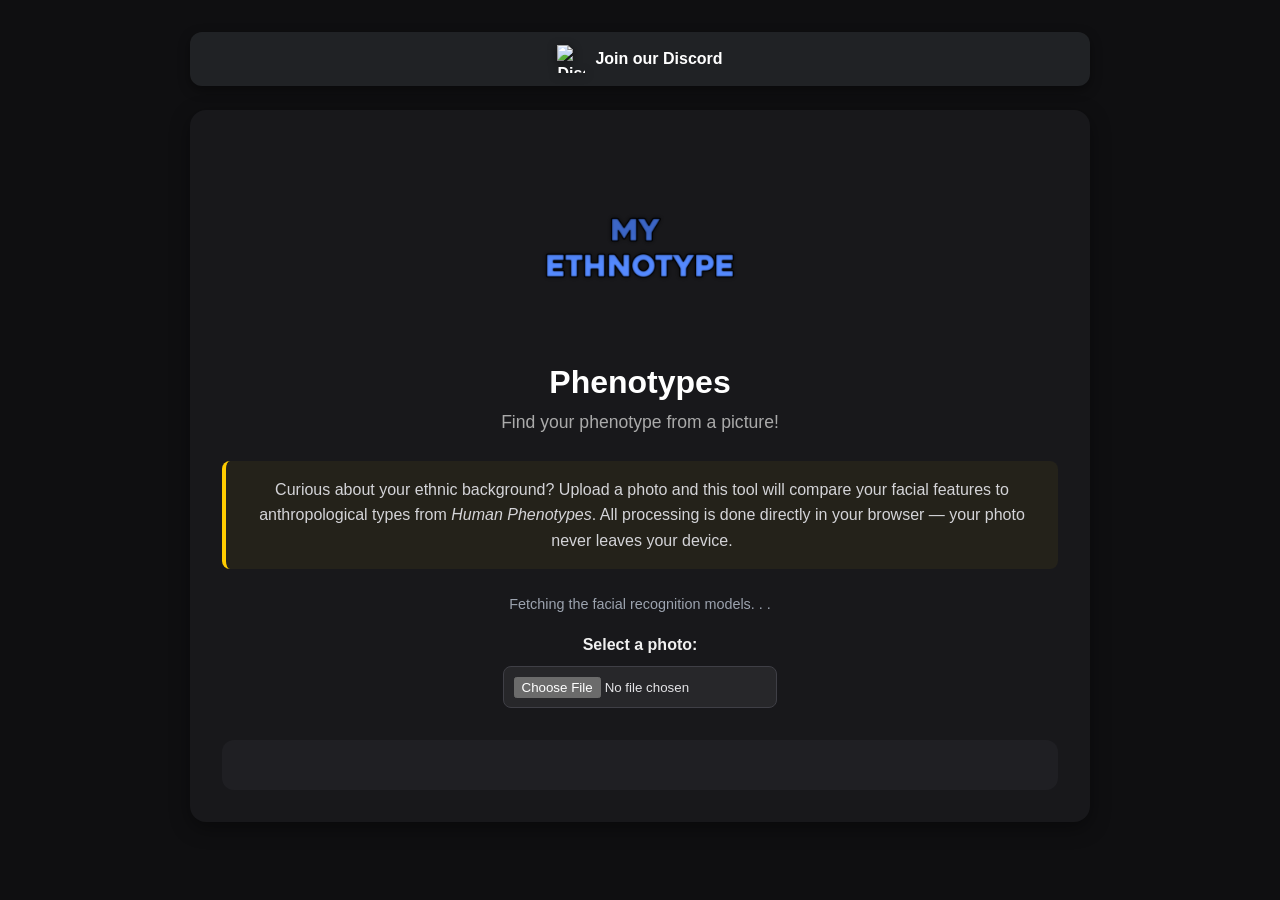
==== index.html @ 5595a9e1 "Update index.html" ====
<!DOCTYPE html>
<html lang="en-US">
  <head>
    <meta charset="utf-8" />
    <meta name="viewport" content="width=device-width, initial-scale=1" />
    <meta name="color-scheme" content="dark" />

    <title>Find your phenotype from a picture!</title>
    <meta name="description" content="Find which of the anthropological phenotypes are your closest match using a single photo! Your photo is not saved.">

    <meta property="og:title" content="Find your phenotype from a picture!">
    <meta property="og:url" content="https://tomlol7.github.io/hpg/">
    <meta property="og:type" content="website">
    <meta property="og:description" content="Find which of the anthropological types from humanphenotypes.net are your closest match using a single selfie! All analysis is done on-device, your photo is not sent to any server.">
    <meta property="og:image" content="https://tomlol7.github.io/hpg/icon.png">
    <meta property="og:site_name" content="MY ETHNOTYPE">
    <meta property="og:locale" content="en_US">

    <link rel="canonical" href="https://tomlol7.github.io/hpg">
    <link rel="icon" type="image/png" href="icon.png" />
    <link rel="apple-touch-icon" href="icon.png" />

    <link rel="stylesheet" href="styles.css" />
  </head>
  <body>
    <!-- ✅ Discord top bar -->
    <div class="topbar">
      <a href="https://discord.gg/RpYyy7cpsy" target="_blank" class="discord-link">
        <img src="https://cdn.worldvectorlogo.com/logos/discord-6.svg" alt="Discord" class="discord-icon">
        <span>Join our Discord</span>
      </a>
    </div>

    <div class="container">
      <header>
        <img id="icon" src="icon.png" alt="Phenotypes Logo">
        <h1>Phenotypes</h1>
        <h4>Find your phenotype from a picture!</h4>
      </header>

      <p class="intro">
        Curious about your ethnic background? Upload a photo and this tool will compare your facial features to anthropological types from
        <i>Human Phenotypes</i>. All processing is done directly in your browser &mdash; your photo never leaves your device.
      </p>

      <div id="loader"></div>
      <div id="loading">Fetching the facial recognition models. . .</div>

      <div class="upload-card">
        <label for="imgInp" class="upload-label">Select a photo:</label>
        <input accept="image/*" type="file" id="imgInp" />
      </div>

      <div id="imgContainer" class="image-preview"></div>
      <div id="resultsContainer" class="results"></div>
    </div>

    <script src="face-api.min.js" defer></script>
    <script src="script.js" defer></script>
  </body>
</html>
---- styles.css ----
/* General Reset */
* {
  margin: 0;
  padding: 0;
  box-sizing: border-box;
}

body {
  background: #0f0f11;
  color: #f0f0f0;
  font-family: "Inter", "Segoe UI", sans-serif;
  line-height: 1.6;
  display: flex;
  flex-direction: column;
  align-items: center;
  padding: 2rem;
}

/* ===================== */
/* TOP BAR (DISCORD)     */
/* ===================== */
.topbar {
  width: 100%;
  max-width: 900px;
  background: #202225;
  padding: 0.8rem 1.5rem;
  display: flex;
  justify-content: center;
  align-items: center;
  border-radius: 12px;
  margin-bottom: 1.5rem;
  box-shadow: 0 4px 12px rgba(0, 0, 0, 0.4);
}

.discord-link {
  display: flex;
  align-items: center;
  gap: 10px;
  color: #ffffff;
  text-decoration: none;
  font-weight: 600;
  font-size: 1rem;
  transition: color 0.2s ease;
}

.discord-link:hover {
  color: #7289da; /* Discord blurple */
}

.discord-icon {
  width: 28px;
  height: 28px;
  filter: drop-shadow(0 2px 4px rgba(0, 0, 0, 0.5));
}

/* ===================== */
/* MAIN CONTAINER        */
/* ===================== */
.container {
  max-width: 900px;
  width: 100%;
  background: #18181b;
  border-radius: 16px;
  padding: 2rem;
  box-shadow: 0 6px 20px rgba(0, 0, 0, 0.4);
}

header {
  text-align: center;
  margin-bottom: 1.5rem;
}

header img {
  width: 200px;
  height: 200px;
  margin-bottom: 0.5rem;
  animation: float 6s ease-in-out infinite;
}

@keyframes float {
  0%   { transform: translate(0px, 0px); }
  25%  { transform: translate(5px, -5px); }
  50%  { transform: translate(0px, -10px); }
  75%  { transform: translate(-5px, -5px); }
  100% { transform: translate(0px, 0px); }
}

header h1 {
  font-size: 2rem;
  font-weight: 700;
  color: #ffffff;
}

header h4 {
  font-size: 1.1rem;
  color: #aaa;
  font-weight: 400;
}

.intro {
  margin-bottom: 1.5rem;
  font-size: 1rem;
  text-align: center;
  color: #d4d4d8;
  background: rgba(255, 204, 0, 0.05);
  border-left: 4px solid #ffcc00;
  padding: 1rem;
  border-radius: 8px;
}

.upload-card {
  text-align: center;
  margin-bottom: 1.5rem;
}

.upload-label {
  display: block;
  margin-bottom: 0.5rem;
  font-weight: 600;
}

input[type="file"] {
  background: #27272a;
  color: #e4e4e7;
  padding: 0.6rem;
  border: 1px solid #3f3f46;
  border-radius: 8px;
  cursor: pointer;
  transition: background 0.2s ease;
}

input[type="file"]:hover {
  background: #3f3f46;
}

.image-preview {
  margin-top: 1rem;
  text-align: center;
}

.image-preview img {
  max-width: 100%;
  border-radius: 12px;
  margin-top: 1rem;
  box-shadow: 0 4px 12px rgba(0, 0, 0, 0.5);
}

#loading {
  text-align: center;
  margin-bottom: 1rem;
  color: #9ca3af;
  font-size: 0.9rem;
}

#loader {
  display: none; /* You can add a spinner here later */
}

/* ===================== */
/* RESULTS STYLING       */
/* ===================== */
#resultsContainer {
  display: flex;
  flex-wrap: wrap;
  justify-content: center;
  gap: 25px; /* space between cards */
  margin-top: 2rem;
  padding: 1rem;
  background: #1f1f23;
  border-radius: 12px;
  min-height: 50px;
}

#resultsContainer div {
  width: 180px; /* Each card width */
  text-align: center;
  border: 1px solid #333;
  border-radius: 12px;
  padding: 12px;
  background-color: #27272a;
  transition: transform 0.2s, box-shadow 0.2s;
}

#resultsContainer div:hover {
  transform: translateY(-5px);
  box-shadow: 0 10px 25px rgba(0, 0, 0, 0.6);
}

#resultsContainer img {
  width: 100%;
  border-radius: 10px;
}

#resultsContainer h3 {
  margin: 10px 0 6px 0;
  font-size: 1.1rem;
  color: #fff;
}

.similarity {
  font-weight: bold;
  font-size: 1rem;
  color: #ffcc00; /* shade the percentage */
}
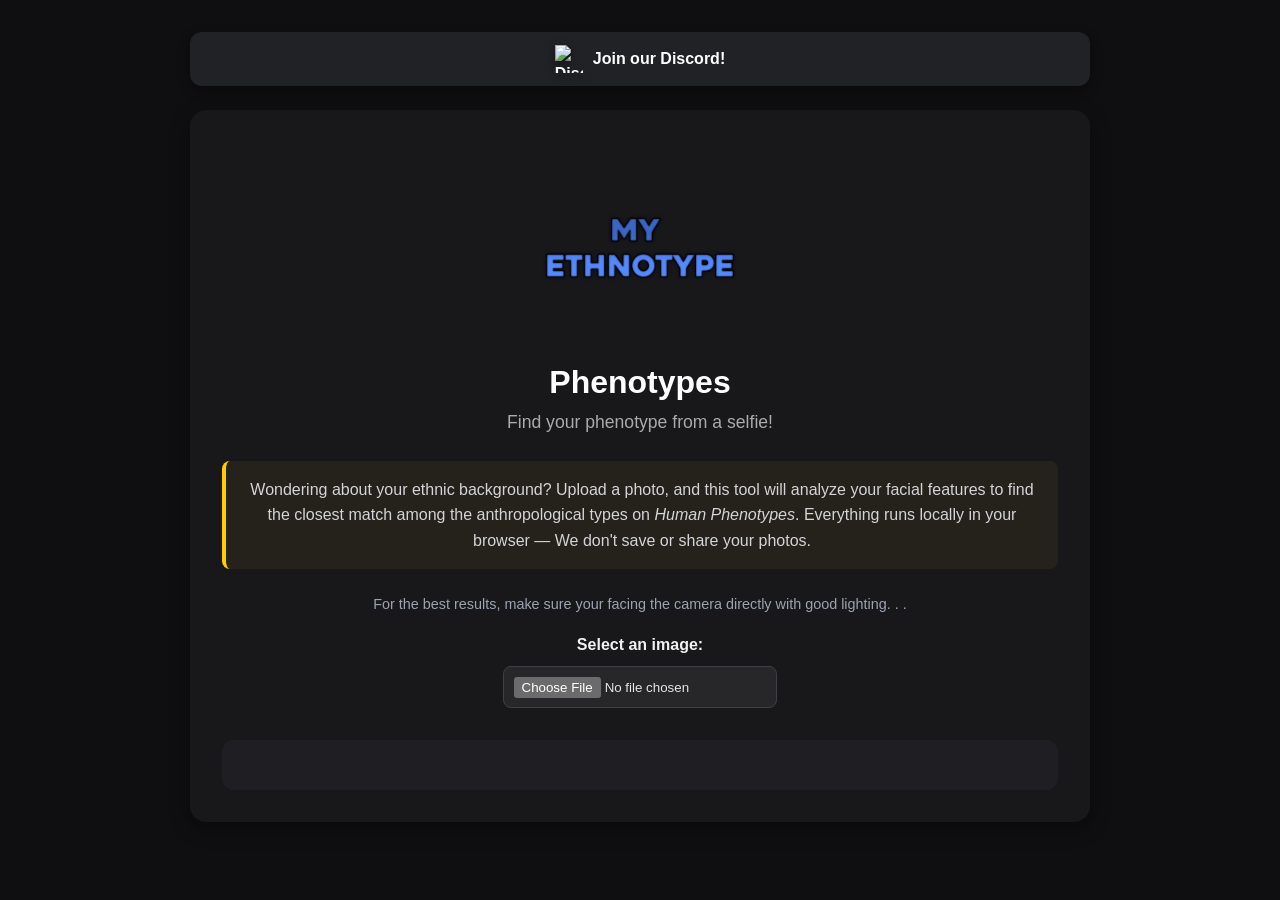
==== commit 9303027f: "Update index.html" ====
--- a/index.html
+++ b/index.html
@@ -1,19 +1,21 @@
 <!DOCTYPE html>
 <html lang="en-US">
   <head>
+    <script async src="https://pagead2.googlesyndication.com/pagead/js/adsbygoogle.js?client=ca-pub-7176060103734024"
+     crossorigin="anonymous"></script>
     <meta charset="utf-8" />
     <meta name="viewport" content="width=device-width, initial-scale=1" />
     <meta name="color-scheme" content="dark" />
 
     <title>Find your phenotype from a picture!</title>
-    <meta name="description" content="Find which of the anthropological phenotypes are your closest match using a single photo! Your photo is not saved.">
+    <meta name="description" content="Discover which anthropological type from humanphenotypes.net best matches you using just one selfie! Your photo is completely private.">
 
-    <meta property="og:title" content="Find your phenotype from a picture!">
+    <meta property="og:title" content="Find your phenotype from a selfie!">
     <meta property="og:url" content="https://tomlol7.github.io/hpg/">
     <meta property="og:type" content="website">
-    <meta property="og:description" content="Find which of the anthropological types from humanphenotypes.net are your closest match using a single selfie! All analysis is done on-device, your photo is not sent to any server.">
+    <meta property="og:description" content="Discover which anthropological type from humanphenotypes.net best matches you using just one selfie! Your photo is completely private.">
     <meta property="og:image" content="https://tomlol7.github.io/hpg/icon.png">
-    <meta property="og:site_name" content="MY ETHNOTYPE">
+    <meta property="og:site_name" content="myphenotype.xyz">
     <meta property="og:locale" content="en_US">
 
     <link rel="canonical" href="https://tomlol7.github.io/hpg">
@@ -27,7 +29,7 @@
     <div class="topbar">
       <a href="https://discord.gg/RpYyy7cpsy" target="_blank" class="discord-link">
         <img src="https://cdn.worldvectorlogo.com/logos/discord-6.svg" alt="Discord" class="discord-icon">
-        <span>Join our Discord</span>
+        <span>Join our Discord!</span>
       </a>
     </div>
 
@@ -35,19 +37,19 @@
       <header>
         <img id="icon" src="icon.png" alt="Phenotypes Logo">
         <h1>Phenotypes</h1>
-        <h4>Find your phenotype from a picture!</h4>
+        <h4>Find your phenotype from a selfie!</h4>
       </header>
 
       <p class="intro">
-        Curious about your ethnic background? Upload a photo and this tool will compare your facial features to anthropological types from
-        <i>Human Phenotypes</i>. All processing is done directly in your browser &mdash; your photo never leaves your device.
+        Wondering about your ethnic background? Upload a photo, and this tool will analyze your facial features to find the closest match among the anthropological types on <i>Human Phenotypes</i>.
+        Everything runs locally in your browser — We don't save or share your photos.
       </p>
 
       <div id="loader"></div>
-      <div id="loading">Fetching the facial recognition models. . .</div>
+      <div id="loading">For the best results, make sure your facing the camera directly with good lighting. . .</div>
 
       <div class="upload-card">
-        <label for="imgInp" class="upload-label">Select a photo:</label>
+        <label for="imgInp" class="upload-label">Select an image:</label>
         <input accept="image/*" type="file" id="imgInp" />
       </div>
 
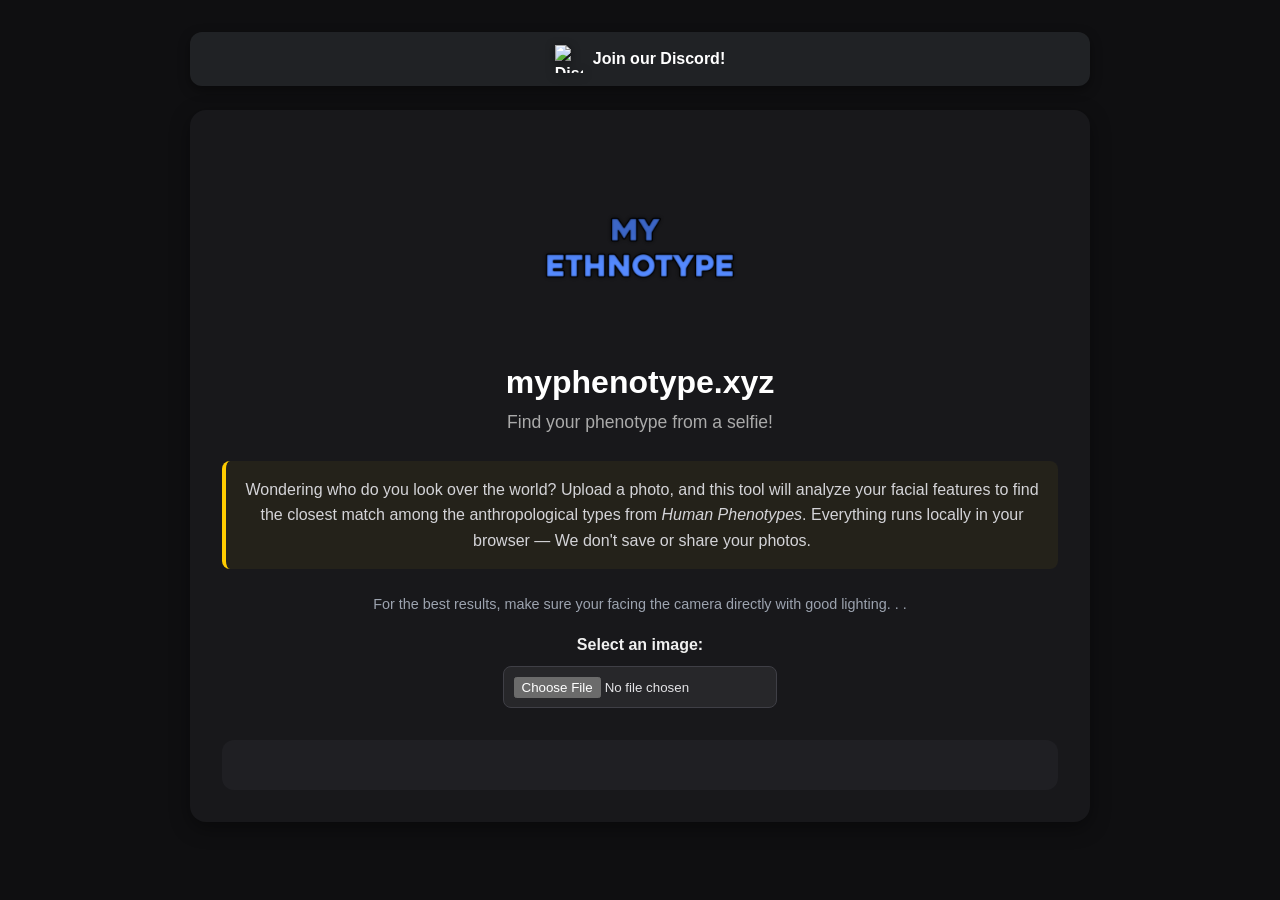
==== commit 961d4ce3: "Update index.html" ====
--- a/index.html
+++ b/index.html
@@ -7,7 +7,7 @@
     <meta name="viewport" content="width=device-width, initial-scale=1" />
     <meta name="color-scheme" content="dark" />
 
-    <title>Find your phenotype from a picture!</title>
+    <title>Find your phenotype from a selfie!</title>
     <meta name="description" content="Discover which anthropological type from humanphenotypes.net best matches you using just one selfie! Your photo is completely private.">
 
     <meta property="og:title" content="Find your phenotype from a selfie!">
@@ -25,7 +25,6 @@
     <link rel="stylesheet" href="styles.css" />
   </head>
   <body>
-    <!-- ✅ Discord top bar -->
     <div class="topbar">
       <a href="https://discord.gg/RpYyy7cpsy" target="_blank" class="discord-link">
         <img src="https://cdn.worldvectorlogo.com/logos/discord-6.svg" alt="Discord" class="discord-icon">
@@ -36,12 +35,12 @@
     <div class="container">
       <header>
         <img id="icon" src="icon.png" alt="Phenotypes Logo">
-        <h1>Phenotypes</h1>
+        <h1>myphenotype.xyz</h1>
         <h4>Find your phenotype from a selfie!</h4>
       </header>
 
       <p class="intro">
-        Wondering about your ethnic background? Upload a photo, and this tool will analyze your facial features to find the closest match among the anthropological types on <i>Human Phenotypes</i>.
+        Wondering who do you look over the world? Upload a photo, and this tool will analyze your facial features to find the closest match among the anthropological types from <i>Human Phenotypes</i>.
         Everything runs locally in your browser — We don't save or share your photos.
       </p>
 
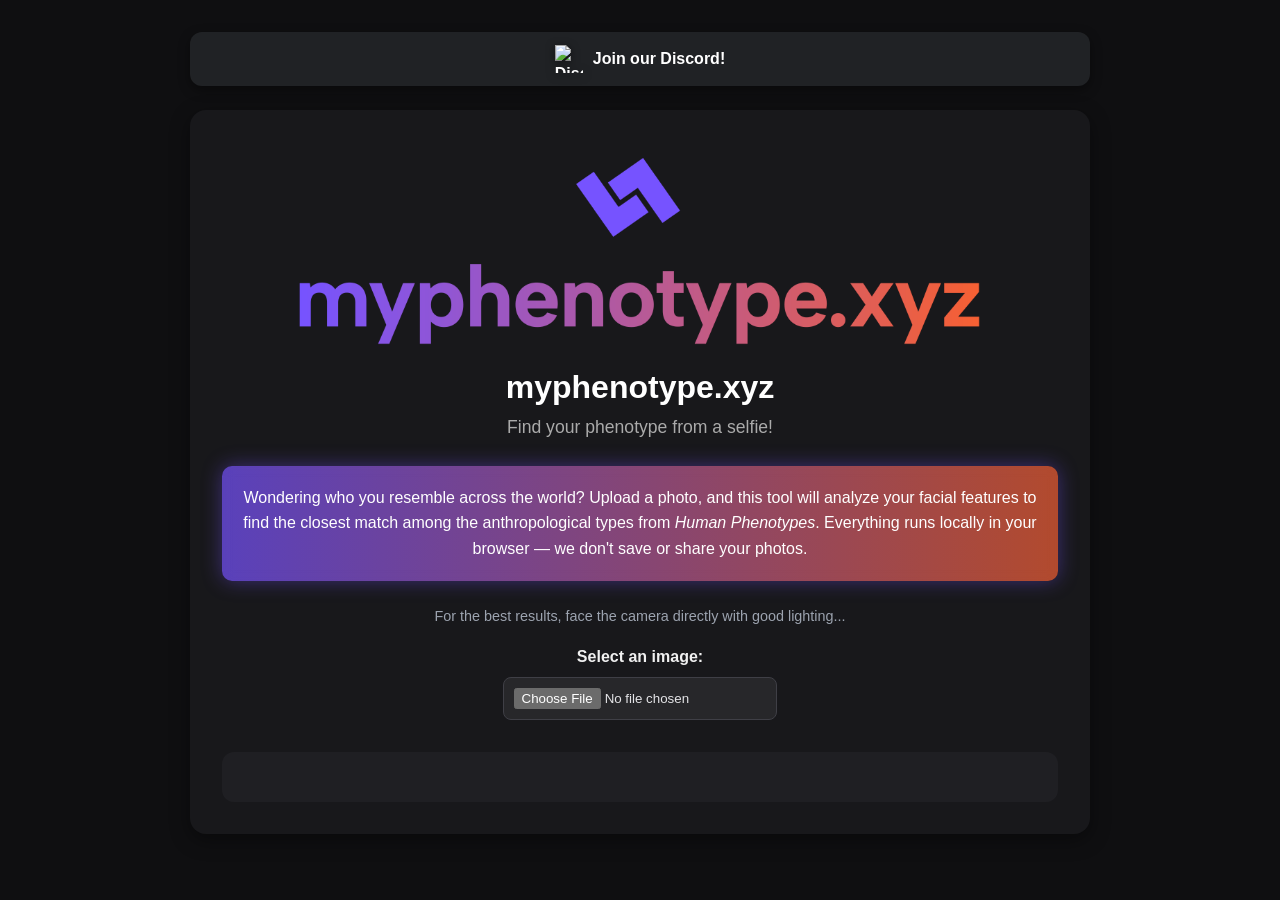
==== commit d5cab6a6: "Update index.html" ====
--- a/index.html
+++ b/index.html
@@ -21,7 +21,6 @@
     <link rel="canonical" href="https://tomlol7.github.io/hpg">
     <link rel="icon" type="image/png" href="icon.png" />
     <link rel="apple-touch-icon" href="icon.png" />
-
     <link rel="stylesheet" href="styles.css" />
   </head>
   <body>
@@ -40,12 +39,12 @@
       </header>
 
       <p class="intro">
-        Wondering who do you look over the world? Upload a photo, and this tool will analyze your facial features to find the closest match among the anthropological types from <i>Human Phenotypes</i>.
-        Everything runs locally in your browser — We don't save or share your photos.
+        Wondering who you resemble across the world? Upload a photo, and this tool will analyze your facial features to find the closest match among the anthropological types from <i>Human Phenotypes</i>.
+        Everything runs locally in your browser — we don't save or share your photos.
       </p>
 
       <div id="loader"></div>
-      <div id="loading">For the best results, make sure your facing the camera directly with good lighting. . .</div>
+      <div id="loading">For the best results, face the camera directly with good lighting...</div>
 
       <div class="upload-card">
         <label for="imgInp" class="upload-label">Select an image:</label>
@@ -60,3 +59,4 @@
     <script src="script.js" defer></script>
   </body>
 </html>
+
--- a/styles.css
+++ b/styles.css
@@ -71,8 +71,8 @@
 }
 
 header img {
-  width: 200px;
-  height: 200px;
+  width: 694px;
+  height: 205px;
   margin-bottom: 0.5rem;
   animation: float 6s ease-in-out infinite;
 }
@@ -101,11 +101,18 @@
   margin-bottom: 1.5rem;
   font-size: 1rem;
   text-align: center;
-  color: #d4d4d8;
-  background: rgba(255, 204, 0, 0.05);
-  border-left: 4px solid #ffcc00;
-  padding: 1rem;
-  border-radius: 8px;
+  color: #ffffff; /* white text for contrast */
+  background: linear-gradient(
+    90deg,
+    rgba(118, 83, 255, 0.7),  /* #7653ff with 70% opacity */
+    rgba(244, 96, 54, 0.7)    /* #f46036 with 70% opacity */
+  );
+  border: none;
+  padding: 1.2rem;
+  border-radius: 10px;
+  font-weight: 500;
+  box-shadow: 0 0 20px rgba(118, 83, 255, 0.4);
+  backdrop-filter: blur(6px); /* optional: gives a nice frosted-glass effect */
 }
 
 .upload-card {
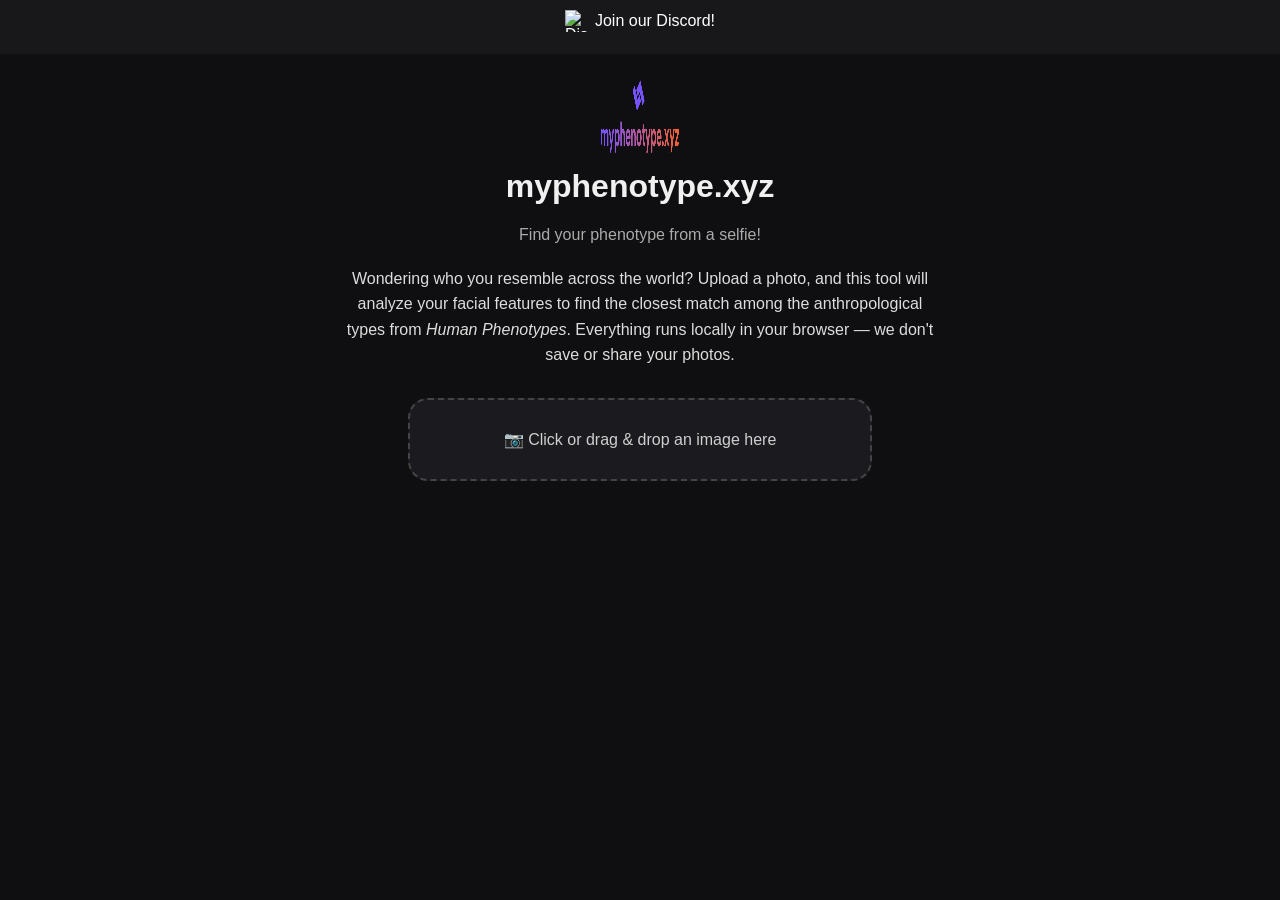
==== commit e127cd98: "Update index.html" ====
--- a/index.html
+++ b/index.html
@@ -21,7 +21,133 @@
     <link rel="canonical" href="https://tomlol7.github.io/hpg">
     <link rel="icon" type="image/png" href="icon.png" />
     <link rel="apple-touch-icon" href="icon.png" />
-    <link rel="stylesheet" href="styles.css" />
+
+    <style>
+      body {
+        background-color: #0f0f11;
+        color: #f0f0f0;
+        font-family: "Inter", "Segoe UI", sans-serif;
+        margin: 0;
+        padding: 0;
+        text-align: center;
+      }
+
+      .topbar {
+        background: #18181b;
+        padding: 10px;
+        text-align: center;
+      }
+
+      .discord-link {
+        display: inline-flex;
+        align-items: center;
+        gap: 8px;
+        color: #ffffff;
+        text-decoration: none;
+        font-weight: 500;
+      }
+
+      .discord-link:hover {
+        opacity: 0.8;
+      }
+
+      .discord-icon {
+        width: 22px;
+        height: 22px;
+      }
+
+      header img {
+        width: 80px;
+        height: 80px;
+        border-radius: 16px;
+        margin-top: 20px;
+      }
+
+      header h1 {
+        margin: 10px 0 0 0;
+      }
+
+      header h4 {
+        font-weight: 400;
+        color: #aaa;
+      }
+
+      .intro {
+        max-width: 600px;
+        margin: 20px auto;
+        color: #ddd;
+        line-height: 1.6;
+      }
+
+      /* Modern upload zone */
+      .upload-card {
+        display: flex;
+        justify-content: center;
+        align-items: center;
+        margin: 30px auto;
+        padding: 30px;
+        border: 2px dashed #444;
+        border-radius: 20px;
+        width: 90%;
+        max-width: 400px;
+        background: #1b1b1f;
+        transition: all 0.3s ease;
+        cursor: pointer;
+      }
+
+      .upload-card:hover {
+        border-color: #6c63ff;
+        background-color: #232329;
+      }
+
+      .upload-card.dragover {
+        background-color: #2a2a35;
+        border-color: #8a80ff;
+      }
+
+      .upload-card input[type="file"] {
+        display: none;
+      }
+
+      .upload-label {
+        font-size: 16px;
+        color: #cfcfcf;
+      }
+
+      #imgContainer {
+        margin-top: 20px;
+      }
+
+      #imgContainer img {
+        max-width: 250px;
+        border-radius: 12px;
+        box-shadow: 0 0 15px rgba(255,255,255,0.1);
+      }
+
+      #resultsContainer {
+        margin-top: 30px;
+      }
+
+      #loading {
+        display: none;
+        color: #ccc;
+      }
+
+      #loader {
+        display: none;
+        margin: 15px auto;
+        border: 4px solid #444;
+        border-top: 4px solid #6c63ff;
+        border-radius: 50%;
+        width: 40px;
+        height: 40px;
+        animation: spin 1s linear infinite;
+      }
+
+      @keyframes spin {
+        to { transform: rotate(360deg); }
+      }
+    </style>
   </head>
   <body>
     <div class="topbar">
@@ -46,17 +172,51 @@
       <div id="loader"></div>
       <div id="loading">For the best results, face the camera directly with good lighting...</div>
 
-      <div class="upload-card">
-        <label for="imgInp" class="upload-label">Select an image:</label>
+      <div class="upload-card" id="dropZone">
+        <label for="imgInp" class="upload-label">📷 Click or drag & drop an image here</label>
         <input accept="image/*" type="file" id="imgInp" />
       </div>
 
-      <div id="imgContainer" class="image-preview"></div>
-      <div id="resultsContainer" class="results"></div>
+      <div id="imgContainer"></div>
+      <div id="resultsContainer"></div>
     </div>
 
     <script src="face-api.min.js" defer></script>
-    <script src="script.js" defer></script>
+    <script>
+      const imgInp = document.getElementById('imgInp');
+      const dropZone = document.getElementById('dropZone');
+      const imgContainer = document.getElementById('imgContainer');
+
+      dropZone.addEventListener('click', () => imgInp.click());
+
+      dropZone.addEventListener('dragover', (e) => {
+        e.preventDefault();
+        dropZone.classList.add('dragover');
+      });
+
+      dropZone.addEventListener('dragleave', () => {
+        dropZone.classList.remove('dragover');
+      });
+
+      dropZone.addEventListener('drop', (e) => {
+        e.preventDefault();
+        dropZone.classList.remove('dragover');
+        const file = e.dataTransfer.files[0];
+        if (file) handleFile(file);
+      });
+
+      imgInp.addEventListener('change', (e) => {
+        const file = e.target.files[0];
+        if (file) handleFile(file);
+      });
+
+      function handleFile(file) {
+        const reader = new FileReader();
+        reader.onload = (e) => {
+          imgContainer.innerHTML = `<img src="${e.target.result}" alt="Preview">`;
+        };
+        reader.readAsDataURL(file);
+      }
+    </script>
   </body>
 </html>
-
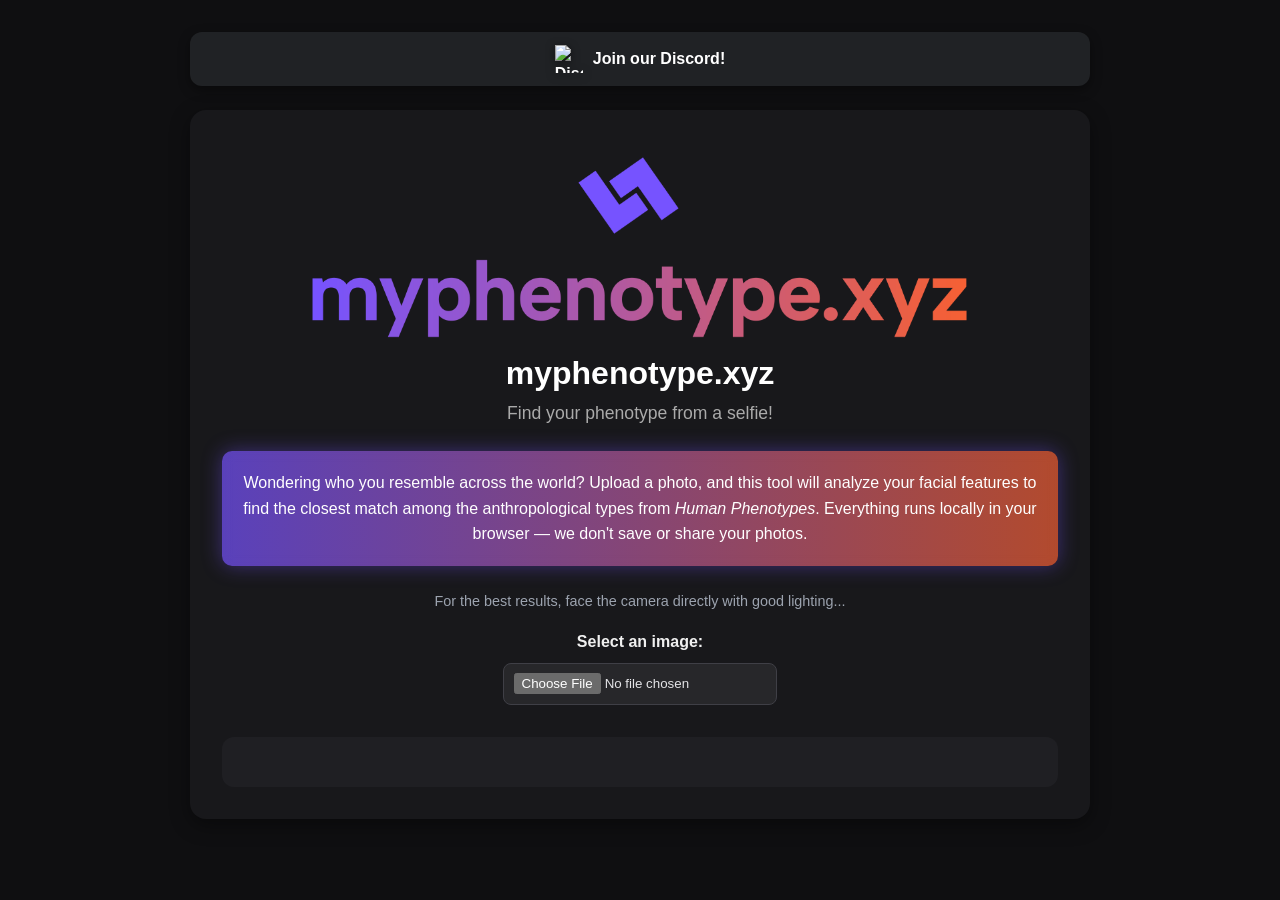
==== commit 4eb739e4: "Update index.html" ====
--- a/index.html
+++ b/index.html
@@ -21,133 +21,7 @@
     <link rel="canonical" href="https://tomlol7.github.io/hpg">
     <link rel="icon" type="image/png" href="icon.png" />
     <link rel="apple-touch-icon" href="icon.png" />
-
-    <style>
-      body {
-        background-color: #0f0f11;
-        color: #f0f0f0;
-        font-family: "Inter", "Segoe UI", sans-serif;
-        margin: 0;
-        padding: 0;
-        text-align: center;
-      }
-
-      .topbar {
-        background: #18181b;
-        padding: 10px;
-        text-align: center;
-      }
-
-      .discord-link {
-        display: inline-flex;
-        align-items: center;
-        gap: 8px;
-        color: #ffffff;
-        text-decoration: none;
-        font-weight: 500;
-      }
-
-      .discord-link:hover {
-        opacity: 0.8;
-      }
-
-      .discord-icon {
-        width: 22px;
-        height: 22px;
-      }
-
-      header img {
-        width: 80px;
-        height: 80px;
-        border-radius: 16px;
-        margin-top: 20px;
-      }
-
-      header h1 {
-        margin: 10px 0 0 0;
-      }
-
-      header h4 {
-        font-weight: 400;
-        color: #aaa;
-      }
-
-      .intro {
-        max-width: 600px;
-        margin: 20px auto;
-        color: #ddd;
-        line-height: 1.6;
-      }
-
-      /* Modern upload zone */
-      .upload-card {
-        display: flex;
-        justify-content: center;
-        align-items: center;
-        margin: 30px auto;
-        padding: 30px;
-        border: 2px dashed #444;
-        border-radius: 20px;
-        width: 90%;
-        max-width: 400px;
-        background: #1b1b1f;
-        transition: all 0.3s ease;
-        cursor: pointer;
-      }
-
-      .upload-card:hover {
-        border-color: #6c63ff;
-        background-color: #232329;
-      }
-
-      .upload-card.dragover {
-        background-color: #2a2a35;
-        border-color: #8a80ff;
-      }
-
-      .upload-card input[type="file"] {
-        display: none;
-      }
-
-      .upload-label {
-        font-size: 16px;
-        color: #cfcfcf;
-      }
-
-      #imgContainer {
-        margin-top: 20px;
-      }
-
-      #imgContainer img {
-        max-width: 250px;
-        border-radius: 12px;
-        box-shadow: 0 0 15px rgba(255,255,255,0.1);
-      }
-
-      #resultsContainer {
-        margin-top: 30px;
-      }
-
-      #loading {
-        display: none;
-        color: #ccc;
-      }
-
-      #loader {
-        display: none;
-        margin: 15px auto;
-        border: 4px solid #444;
-        border-top: 4px solid #6c63ff;
-        border-radius: 50%;
-        width: 40px;
-        height: 40px;
-        animation: spin 1s linear infinite;
-      }
-
-      @keyframes spin {
-        to { transform: rotate(360deg); }
-      }
-    </style>
+    <link rel="stylesheet" href="styles.css" />
   </head>
   <body>
     <div class="topbar">
@@ -172,51 +46,16 @@
       <div id="loader"></div>
       <div id="loading">For the best results, face the camera directly with good lighting...</div>
 
-      <div class="upload-card" id="dropZone">
-        <label for="imgInp" class="upload-label">📷 Click or drag & drop an image here</label>
+      <div class="upload-card">
+        <label for="imgInp" class="upload-label">Select an image:</label>
         <input accept="image/*" type="file" id="imgInp" />
       </div>
 
-      <div id="imgContainer"></div>
-      <div id="resultsContainer"></div>
+      <div id="imgContainer" class="image-preview"></div>
+      <div id="resultsContainer" class="results"></div>
     </div>
 
     <script src="face-api.min.js" defer></script>
-    <script>
-      const imgInp = document.getElementById('imgInp');
-      const dropZone = document.getElementById('dropZone');
-      const imgContainer = document.getElementById('imgContainer');
-
-      dropZone.addEventListener('click', () => imgInp.click());
-
-      dropZone.addEventListener('dragover', (e) => {
-        e.preventDefault();
-        dropZone.classList.add('dragover');
-      });
-
-      dropZone.addEventListener('dragleave', () => {
-        dropZone.classList.remove('dragover');
-      });
-
-      dropZone.addEventListener('drop', (e) => {
-        e.preventDefault();
-        dropZone.classList.remove('dragover');
-        const file = e.dataTransfer.files[0];
-        if (file) handleFile(file);
-      });
-
-      imgInp.addEventListener('change', (e) => {
-        const file = e.target.files[0];
-        if (file) handleFile(file);
-      });
-
-      function handleFile(file) {
-        const reader = new FileReader();
-        reader.onload = (e) => {
-          imgContainer.innerHTML = `<img src="${e.target.result}" alt="Preview">`;
-        };
-        reader.readAsDataURL(file);
-      }
-    </script>
+    <script src="script.js" defer></script>
   </body>
 </html>
--- a/styles.css
+++ b/styles.css
@@ -0,0 +1,313 @@
+/* ===================== */
+/* GENERAL RESET         */
+/* ===================== */
+* {
+  margin: 0;
+  padding: 0;
+  box-sizing: border-box;
+}
+
+img {
+  max-width: 100%;
+  height: auto;
+  display: block;
+}
+
+body {
+  background: #0f0f11;
+  color: #f0f0f0;
+  font-family: "Inter", "Segoe UI", sans-serif;
+  line-height: 1.6;
+  display: flex;
+  flex-direction: column;
+  align-items: center;
+  padding: 2rem;
+}
+
+/* ===================== */
+/* TOP BAR (DISCORD)     */
+/* ===================== */
+.topbar {
+  width: 100%;
+  max-width: 900px;
+  background: #202225;
+  padding: 0.8rem 1.5rem;
+  display: flex;
+  justify-content: center;
+  align-items: center;
+  border-radius: 12px;
+  margin-bottom: 1.5rem;
+  box-shadow: 0 4px 12px rgba(0, 0, 0, 0.4);
+}
+
+.discord-link {
+  display: flex;
+  align-items: center;
+  gap: 10px;
+  color: #ffffff;
+  text-decoration: none;
+  font-weight: 600;
+  font-size: 1rem;
+  transition: color 0.2s ease;
+}
+
+.discord-link:hover {
+  color: #7289da;
+}
+
+.discord-icon {
+  width: 28px;
+  height: 28px;
+  filter: drop-shadow(0 2px 4px rgba(0, 0, 0, 0.5));
+}
+
+/* ===================== */
+/* PROGRESS BAR STYLING  */
+/* ===================== */
+.progress-bar {
+  width: 100%;
+  height: 10px;
+  background: #2d2d33;
+  border-radius: 8px;
+  overflow: hidden;
+  margin: 8px 0;
+  box-shadow: inset 0 0 6px rgba(0, 0, 0, 0.6);
+}
+
+.progress-fill {
+  height: 100%;
+  width: 0%;
+  background: linear-gradient(90deg, #93c5fd, #60a5fa, #3b82f6);
+  border-radius: 8px;
+  transition: width 0.3s ease-out;
+  box-shadow: 0 0 15px rgba(147, 197, 253, 0.8);
+}
+
+/* Style for each result card link */
+.result-card a {
+  text-decoration: none;
+  color: inherit;
+  display: block;
+}
+
+/* Improve spacing on the similarity percentage */
+.result-card .similarity {
+  display: block;
+  margin-top: 6px;
+  font-size: 0.95rem;
+  color: #93c5fd;
+}
+
+/* ===================== */
+/* MAIN CONTAINER        */
+/* ===================== */
+.container {
+  max-width: 900px;
+  width: 100%;
+  background: #18181b;
+  border-radius: 16px;
+  padding: 2rem;
+  box-shadow: 0 6px 20px rgba(0, 0, 0, 0.4);
+}
+
+header {
+  text-align: center;
+  margin-bottom: 1.5rem;
+}
+
+header img {
+  width: 80%;
+  max-width: 700px;
+  margin: 0 auto 0.5rem auto;
+  animation: float 6s ease-in-out infinite;
+}
+
+@keyframes float {
+  0%   { transform: translate(0px, 0px); }
+  25%  { transform: translate(5px, -5px); }
+  50%  { transform: translate(0px, -10px); }
+  75%  { transform: translate(-5px, -5px); }
+  100% { transform: translate(0px, 0px); }
+}
+
+header h1 {
+  font-size: 2rem;
+  font-weight: 700;
+  color: #ffffff;
+}
+
+header h4 {
+  font-size: 1.1rem;
+  color: #aaa;
+  font-weight: 400;
+}
+
+/* ===================== */
+/* INTRO / UPLOAD        */
+/* ===================== */
+.intro {
+  margin-bottom: 1.5rem;
+  font-size: 1rem;
+  text-align: center;
+  color: #ffffff;
+  background: linear-gradient(
+    90deg,
+    rgba(118, 83, 255, 0.7),
+    rgba(244, 96, 54, 0.7)
+  );
+  padding: 1.2rem;
+  border-radius: 10px;
+  font-weight: 500;
+  box-shadow: 0 0 20px rgba(118, 83, 255, 0.4);
+  backdrop-filter: blur(6px);
+}
+
+.upload-card {
+  text-align: center;
+  margin-bottom: 1.5rem;
+}
+
+.upload-label {
+  display: block;
+  margin-bottom: 0.5rem;
+  font-weight: 600;
+}
+
+input[type="file"] {
+  background: #27272a;
+  color: #e4e4e7;
+  padding: 0.6rem;
+  border: 1px solid #3f3f46;
+  border-radius: 8px;
+  cursor: pointer;
+  transition: background 0.2s ease;
+}
+
+input[type="file"]:hover {
+  background: #3f3f46;
+}
+
+.image-preview {
+  margin-top: 1rem;
+  text-align: center;
+}
+
+.image-preview img {
+  border-radius: 12px;
+  margin-top: 1rem;
+  box-shadow: 0 4px 12px rgba(0, 0, 0, 0.5);
+}
+
+#loading {
+  text-align: center;
+  margin-bottom: 1rem;
+  color: #9ca3af;
+  font-size: 0.9rem;
+}
+
+#loader {
+  display: none;
+}
+
+/* ===================== */
+/* RESULTS STYLING       */
+/* ===================== */
+#resultsContainer {
+  display: flex;
+  flex-wrap: wrap;
+  justify-content: center;
+  gap: 25px;
+  margin-top: 2rem;
+  padding: 1rem;
+  background: #1f1f23;
+  border-radius: 12px;
+  min-height: 50px;
+}
+
+#resultsContainer div {
+  flex: 1 1 180px;
+  max-width: 200px;
+  text-align: center;
+  border: 1px solid #333;
+  border-radius: 12px;
+  padding: 12px;
+  background-color: #27272a;
+  transition: transform 0.2s, box-shadow 0.2s;
+}
+
+#resultsContainer div:hover {
+  transform: translateY(-5px);
+  box-shadow: 0 10px 25px rgba(0, 0, 0, 0.6);
+}
+
+#resultsContainer img {
+  width: 100%;
+  border-radius: 10px;
+}
+
+#resultsContainer h3 {
+  margin: 10px 0 6px 0;
+  font-size: 1.1rem;
+  color: #fff;
+}
+
+.similarity {
+  font-weight: bold;
+  font-size: 1rem;
+  color: #93c5fd;
+}
+
+/* ========================================= */
+/* MOBILE RESPONSIVENESS FIXES (≤600px wide) */
+/* ========================================= */
+@media (max-width: 600px) {
+  body {
+    padding: 1rem;
+  }
+
+  .topbar {
+    flex-direction: column;
+    padding: 0.6rem 1rem;
+    text-align: center;
+  }
+
+  header img {
+    width: 90%;
+    height: auto;
+  }
+
+  header h1 {
+    font-size: 1.5rem;
+  }
+
+  header h4 {
+    font-size: 1rem;
+  }
+
+  .container {
+    padding: 1rem;
+  }
+
+  .intro {
+    font-size: 0.9rem;
+    padding: 1rem;
+  }
+
+  #resultsContainer {
+    flex-direction: column;
+    align-items: center;
+  }
+
+  #resultsContainer div {
+    width: 100%;
+    max-width: 360px;
+  }
+
+  input[type="file"] {
+    width: 100%;
+  }
+
+  .progress-bar {
+    height: 12px;
+  }
+}
